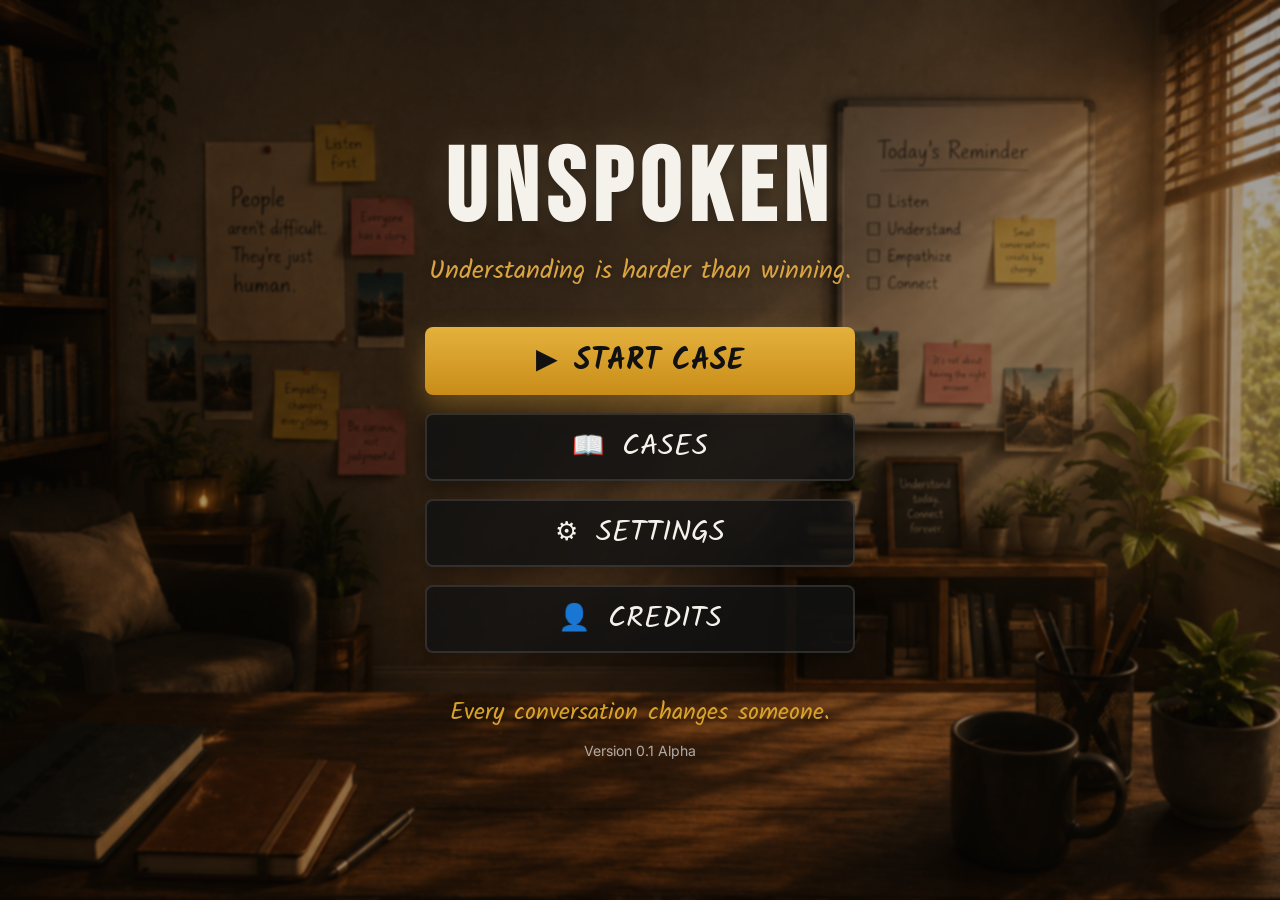
==== frontend/index.html @ 437286f7 "New Game UI" ====
<!DOCTYPE html>
<html lang="en">

<head>

    <meta charset="UTF-8">

    <meta name="viewport"
          content="width=device-width, initial-scale=1.0">

    <title>Unspoken</title>

    <link rel="preconnect"
          href="https://fonts.googleapis.com">

    <link rel="preconnect"
          href="https://fonts.gstatic.com"
          crossorigin>

    <link href="https://fonts.googleapis.com/css2?family=Bebas+Neue&family=Inter:wght@300;400;500;700&family=Kalam:wght@400;700&display=swap"
          rel="stylesheet">

    <link rel="stylesheet"
          href="index.css">

</head>

<body>

<div class="background-overlay"></div>

<!-- ===================== MAIN MENU ===================== -->

<div class="menu-container">

    <header>

        <h1>UNSPOKEN</h1>

        <p class="tagline">

            Understanding is harder than winning.

        </p>

    </header>

    <main>

        <button id="playButton">

            <span class="icon">▶</span>

            <span>START CASE</span>

        </button>

        <button id="casesButton">

            <span class="icon">📖</span>

            <span>CASES</span>

        </button>

        <button>

            <span class="icon">⚙</span>

            <span>SETTINGS</span>

        </button>

        <button>

            <span class="icon">👤</span>

            <span>CREDITS</span>

        </button>

    </main>

    <footer>

        <p>

            Every conversation changes someone.

        </p>

        <small>

            Version 0.1 Alpha

        </small>

    </footer>

</div>

<!-- ===================== CASES OVERLAY ===================== -->

<div id="casesOverlay" class="cases-overlay">

    <div class="cases-window">

        <div class="cases-header">

            <h2>CASES</h2>

            <p>

                Choose a conversation challenge.

            </p>

            <button
                id="closeCases"
                class="close-button">

                ✕

            </button>

        </div>

        <div class="cases-list">

            <!-- CASE 001 -->

            <div class="case-card">

                <img src="assets/case001.png"
                     alt="Case 001">

                <div class="case-content">

                    <span class="case-number">

                        CASE 001

                    </span>

                    <h3>

                        The Homework Rebel

                    </h3>

                    <p>

                        Parents have tried everything.

                        Alex refuses to complete his homework.

                    </p>

                    <div class="case-meta">

                        <span>Difficulty: Easy</span>

                        <span>Theme: Family</span>

                        <span>Character: Alex (13)</span>

                    </div>

                </div>

            </div>

            <!-- CASE 002 -->

            <div class="case-card locked">

                <img src="assets/case002.png"
                     alt="Coming Soon">

                <div class="case-content">

                    <span class="case-number">

                        CASE 002

                    </span>

                    <h3>

                        Coming Soon

                    </h3>

                    <p>

                        A new conversation challenge
                        is on the way.

                    </p>

                    <div class="case-meta">

                        <span>Difficulty: ???</span>

                        <span>Theme: ???</span>

                        <span>Character: ???</span>

                    </div>

                </div>

            </div>

        </div>

    </div>

</div>

<!-- ========================================== -->
<!--          BRIEFING OVERLAY                  -->
<!-- ========================================== -->

<div id="briefingOverlay" class="cases-overlay">

    <div class="cases-window briefing-window">

        <div class="cases-header">

            <button
                id="closeBriefing"
                class="close-button">

                ✕

            </button>

            <h2>CASE FILE</h2>

            <p>

                Study the details. Understand the person.
                Change the outcome.

            </p>

        </div>


        <div class="briefing-layout">

            <!-- LEFT -->

            <div class="briefing-left">

                <span class="case-number">

                    CASE 001

                </span>

                <h3>

                    The Homework Rebel

                </h3>

                <img
                    src="assets/case001.png"
                    alt="Homework Rebel">

                <div class="briefing-stats">

                    <div>

                        <strong>Difficulty</strong>

                        <span>Easy</span>

                    </div>

                    <div>

                        <strong>Character</strong>

                        <span>Alex (13)</span>

                    </div>

                    <div>

                        <strong>Theme</strong>

                        <span>Family</span>

                    </div>

                </div>

            </div>


            <!-- RIGHT -->

            <div class="briefing-right">

                <section>

                    <h4>Situation</h4>

                    <p>

                        Alex has refused to complete his homework
                        for over a week.

                        His parents have tried arguing, forcing,
                        and removing privileges.

                        Nothing has worked.

                    </p>

                </section>


                <section>

                    <h4>Your Objective</h4>

                    <ul>

                        <li>

                            Discover why Alex refuses homework.

                        </li>

                        <li>

                            Convince him to willingly begin.

                        </li>

                    </ul>

                </section>


                <section>

                    <h4>Mission Rules</h4>

                    <ul>

                        <li>25 Messages</li>

                        <li>No dialogue options</li>

                        <li>Every word matters</li>

                        <li>No correct answers</li>

                    </ul>

                </section>

            </div>

        </div>


        <button
            id="startMissionButton"
            class="start-mission-button">

            ▶ START CASE

        </button>

    </div>

</div>

<script src="index.js"></script>

</body>

</html>
---- frontend/index.css ----
/* ---------------- RESET ---------------- */

*{
    margin:0;
    padding:0;
    box-sizing:border-box;
}

html, body{
    height:100%;
}

body{
    font-family:'Inter',sans-serif;
    color:white;
    min-height:100vh;
    overflow-y:auto;      /* was: overflow:hidden — this alone was clipping your footer */
    display:flex;
    justify-content:center;
    align-items:center;
    background-image:url("assets/background.png");
    background-size:cover;      /* was: 100% auto — cover prevents gaps/stretching on tall screens */
    background-position:center;
    background-repeat:no-repeat;
    background-attachment:fixed;
    position:relative;
}

/* ---------------- DARK OVERLAY ---------------- */

.background-overlay{
    position:absolute;
    inset:0;
    background:rgba(15,12,10,.38);
    backdrop-filter:blur(1px);
    z-index:1;
}

/* ---------------- MAIN CONTAINER ---------------- */

.menu-container{
    position:relative;
    z-index:2;
    width:100%;
    max-width:900px;
    display:flex;
    flex-direction:column;
    align-items:center;
    text-align:center;
    padding-top:4vh;      /* was: 70px fixed — vh scales with screen instead of eating fixed space */
    padding-bottom:4vh;
    animation:fadeIn 1s ease;
}

/* ---------------- TITLE ---------------- */

header{
    margin-bottom:35px;   /* was: 55px */
}

header h1{
    font-family:'Bebas Neue',sans-serif;
    font-size:clamp(70px,8vw,120px);   /* was: clamp(90px,9vw,150px) — smaller ceiling stops it dominating */
    letter-spacing:8px;
    color:#F5F2EB;
    line-height:1;
    text-shadow:
        0 6px 18px rgba(0,0,0,.45),
        0 0 30px rgba(255,230,170,.18);
}

.tagline{
    margin-top:8px;
    font-family:'Kalam',cursive;
    font-size:26px;    /* was: 30px */
    color:#D9A441;
    text-shadow:
        0 2px 8px rgba(0,0,0,.35);
}

/* ---------------- MENU ---------------- */

main{
    display:flex;
    flex-direction:column;
    gap:18px;      /* was: 22px */
    width:430px;
}

/* ---------------- BUTTON ---------------- */

main button{
    height:68px;   /* was: 78px */
    border:none;
    cursor:pointer;
    display:flex;
    align-items:center;
    justify-content:center;
    gap:18px;
    font-size:30px;    /* was: 34px */
    font-family:'Kalam',cursive;
    color:#F5F2EB;
    background:rgba(18,18,18,.85);
    border:2px solid rgba(255,255,255,.12);
    border-radius:8px;
    transition:.25s;
    box-shadow:
        0 10px 20px rgba(0,0,0,.35);
}

/* ---------------- START BUTTON ---------------- */

#playButton{
    background:
        linear-gradient(
            to bottom,
            #E4B13C,
            #C98C19
        );
    color:#111;
    border:none;
    font-weight:bold;
    box-shadow:
        0 12px 28px rgba(218,162,50,.35);
}

/* ---------------- ICON ---------------- */

.icon{
    font-size:26px;    /* was: 30px */
}

/* ---------------- HOVER ---------------- */

main button:hover{
    transform:
        translateY(-4px)
        scale(1.02);
}

main button:not(#playButton):hover{
    color:#D8A329;
    border-color:#D8A329;
    box-shadow:
        0 16px 30px rgba(0,0,0,.45);
}

#playButton:hover{
    box-shadow:
        0 18px 38px rgba(218,162,50,.55);
    filter:brightness(1.05);
}

/* ---------------- FOOTER ---------------- */

footer{
    margin-top:40px;   /* was: 65px */
    text-align:center;
}

footer p{
    font-family:'Kalam',cursive;
    font-size:24px;    /* was: 28px */
    color:#D8A329;
    margin-bottom:8px;
    text-shadow:
        0 2px 8px rgba(0,0,0,.35);
}

footer small{
    color:#D0D0D0;
    font-size:14px;
    opacity:.8;
}

/* ---------------- FADE ---------------- */

@keyframes fadeIn{
    from{
        opacity:0;
        transform:translateY(20px);
    }
    to{
        opacity:1;
        transform:translateY(0);
    }
}

/* ---------------- MOBILE ---------------- */

@media(max-width:768px){
    header h1{
        font-size:60px;
    }
    .tagline{
        font-size:18px;
    }
    main{
        width:90%;
    }
    main button{
        font-size:22px;
        height:60px;
    }
}
/* ===================================================== */
/*                    CASES OVERLAY                       */
/* ===================================================== */

.cases-overlay{

    position:fixed;

    inset:0;

    display:flex;

    justify-content:center;

    align-items:center;

    background:rgba(0,0,0,.55);

    backdrop-filter:blur(8px);

    opacity:0;

    visibility:hidden;

    transition:.35s ease;

    z-index:100;

}

/* ---------------- SHOW OVERLAY ---------------- */

.cases-overlay.show{

    opacity:1;

    visibility:visible;

}

/* ---------------- WINDOW ---------------- */

.cases-window{

    width:min(1100px,90vw);

    max-height:85vh;

    overflow-y:auto;

    background:rgba(28,28,28,.92);

    border:2px solid rgba(255,255,255,.08);

    border-radius:20px;

    padding:35px;

    box-shadow:0 25px 60px rgba(0,0,0,.45);

    transform:translateY(60px);

    transition:.35s ease;

}

/* Slide Up */

.cases-overlay.show .cases-window{

    transform:translateY(0);

}

/* ===================================================== */
/*                    HEADER                              */
/* ===================================================== */

.cases-header{

    position:relative;

    text-align:center;

    margin-bottom:35px;

}

.cases-header h2{

    font-family:'Bebas Neue',sans-serif;

    font-size:64px;

    letter-spacing:3px;

    color:#F5F2EB;

}

.cases-header p{

    font-family:'Kalam',cursive;

    font-size:22px;

    color:#D8A329;

    margin-top:6px;

}

.close-button{

    position:absolute;

    top:0;

    right:0;

    width:48px;

    height:48px;

    border:none;

    border-radius:50%;

    cursor:pointer;

    background:#2d2d2d;

    color:white;

    font-size:22px;

    transition:.25s;

}

.close-button:hover{

    background:#D8A329;

    color:#111;

}

/* ===================================================== */
/*                     CASE LIST                          */
/* ===================================================== */

.cases-list{

    display:flex;

    flex-direction:column;

    gap:24px;

}

/* ===================================================== */
/*                    CASE CARD                           */
/* ===================================================== */

.case-card{

    display:flex;

    gap:28px;

    align-items:center;

    padding:22px;

    border-radius:16px;

    background:#252525;

    border:2px solid transparent;

    cursor:pointer;

    transition:.25s ease;

}

.case-card:hover{

    transform:translateY(-4px);

    border-color:#D8A329;

    box-shadow:0 16px 35px rgba(0,0,0,.35);

}

/* ---------------- IMAGE ---------------- */

.case-card img{

    width:240px;

    height:140px;

    object-fit:cover;

    border-radius:12px;

    transition:.25s ease;

}

.case-card:hover img{

    transform:scale(1.03);

}

/* ===================================================== */
/*                  CONTENT                               */
/* ===================================================== */

.case-content{

    flex:1;

}

.case-number{

    display:inline-block;

    font-size:14px;

    letter-spacing:2px;

    color:#D8A329;

    margin-bottom:8px;

}

.case-content h3{

    font-family:'Bebas Neue',sans-serif;

    font-size:42px;

    color:#F5F2EB;

    margin-bottom:10px;

}

.case-content p{

    color:#D3D3D3;

    line-height:1.7;

    margin-bottom:16px;

}

/* ===================================================== */
/*                     META                               */
/* ===================================================== */

.case-meta{

    display:flex;

    gap:18px;

    flex-wrap:wrap;

}

.case-meta span{

    padding:6px 12px;

    border-radius:999px;

    background:#333;

    color:#D8A329;

    font-size:14px;

}

/* ===================================================== */
/*                  LOCKED CARD                           */
/* ===================================================== */

.locked{

    opacity:.45;

    cursor:not-allowed;

}

.locked:hover{

    transform:none;

    border-color:transparent;

    box-shadow:none;

}

.locked img{

    filter:grayscale(100%);

}

/* ===================================================== */
/*                 RESPONSIVE                             */
/* ===================================================== */

@media(max-width:900px){

    .case-card{

        flex-direction:column;

        align-items:flex-start;

    }

    .case-card img{

        width:100%;

        height:220px;

    }

    .case-content h3{

        font-size:34px;

    }

}
/* ===================================================== */
/*                 BRIEFING OVERLAY                       */
/* ===================================================== */

.briefing-window{

    width:min(1200px,92vw);

    max-height:90vh;

}

/* ===================================================== */
/*                BRIEFING LAYOUT                         */
/* ===================================================== */

.briefing-layout{

    display:grid;

    grid-template-columns:380px 1fr;

    gap:35px;

    margin-top:25px;

}

/* ===================================================== */
/*                   LEFT PANEL                           */
/* ===================================================== */

.briefing-left{

    background:#252525;

    border-radius:18px;

    padding:22px;

    display:flex;

    flex-direction:column;

}

.briefing-left h3{

    font-family:'Bebas Neue',sans-serif;

    font-size:42px;

    color:#F5F2EB;

    margin:10px 0 20px;

}

.briefing-left img{

    width:100%;

    border-radius:14px;

    margin-bottom:20px;

    box-shadow:0 12px 28px rgba(0,0,0,.35);

}

/* ===================================================== */
/*                  STATS                                 */
/* ===================================================== */

.briefing-stats{

    display:flex;

    flex-direction:column;

    gap:14px;

}

.briefing-stats div{

    background:#303030;

    border-radius:12px;

    padding:14px;

    display:flex;

    justify-content:space-between;

    align-items:center;

}

.briefing-stats strong{

    color:#D8A329;

}

.briefing-stats span{

    color:#F5F2EB;

}

/* ===================================================== */
/*                  RIGHT PANEL                           */
/* ===================================================== */

.briefing-right{

    display:flex;

    flex-direction:column;

    gap:22px;

}

.briefing-right section{

    background:#252525;

    border-radius:18px;

    padding:24px;

}

.briefing-right h4{

    font-family:'Bebas Neue',sans-serif;

    font-size:34px;

    color:#D8A329;

    margin-bottom:14px;

    letter-spacing:1px;

}

.briefing-right p{

    color:#DDDDDD;

    line-height:1.8;

    font-size:17px;

}

.briefing-right ul{

    padding-left:22px;

    color:#DDDDDD;

    line-height:2;

}

.briefing-right li{

    margin-bottom:6px;

}

/* ===================================================== */
/*               START BUTTON                             */
/* ===================================================== */

.start-mission-button{

    display:block;

    margin:35px auto 10px;

    width:340px;

    height:74px;

    border:none;

    border-radius:10px;

    cursor:pointer;

    font-family:'Kalam',cursive;

    font-size:32px;

    font-weight:bold;

    background:linear-gradient(

        to bottom,

        #E4B13C,

        #C98C19

    );

    color:#111;

    transition:.25s;

    box-shadow:

        0 12px 28px rgba(216,163,41,.35);

}

.start-mission-button:hover{

    transform:

        translateY(-3px)

        scale(1.02);

    box-shadow:

        0 18px 35px rgba(216,163,41,.45);

}

/* ===================================================== */
/*                  RESPONSIVE                            */
/* ===================================================== */

@media(max-width:1000px){

    .briefing-layout{

        grid-template-columns:1fr;

    }

}
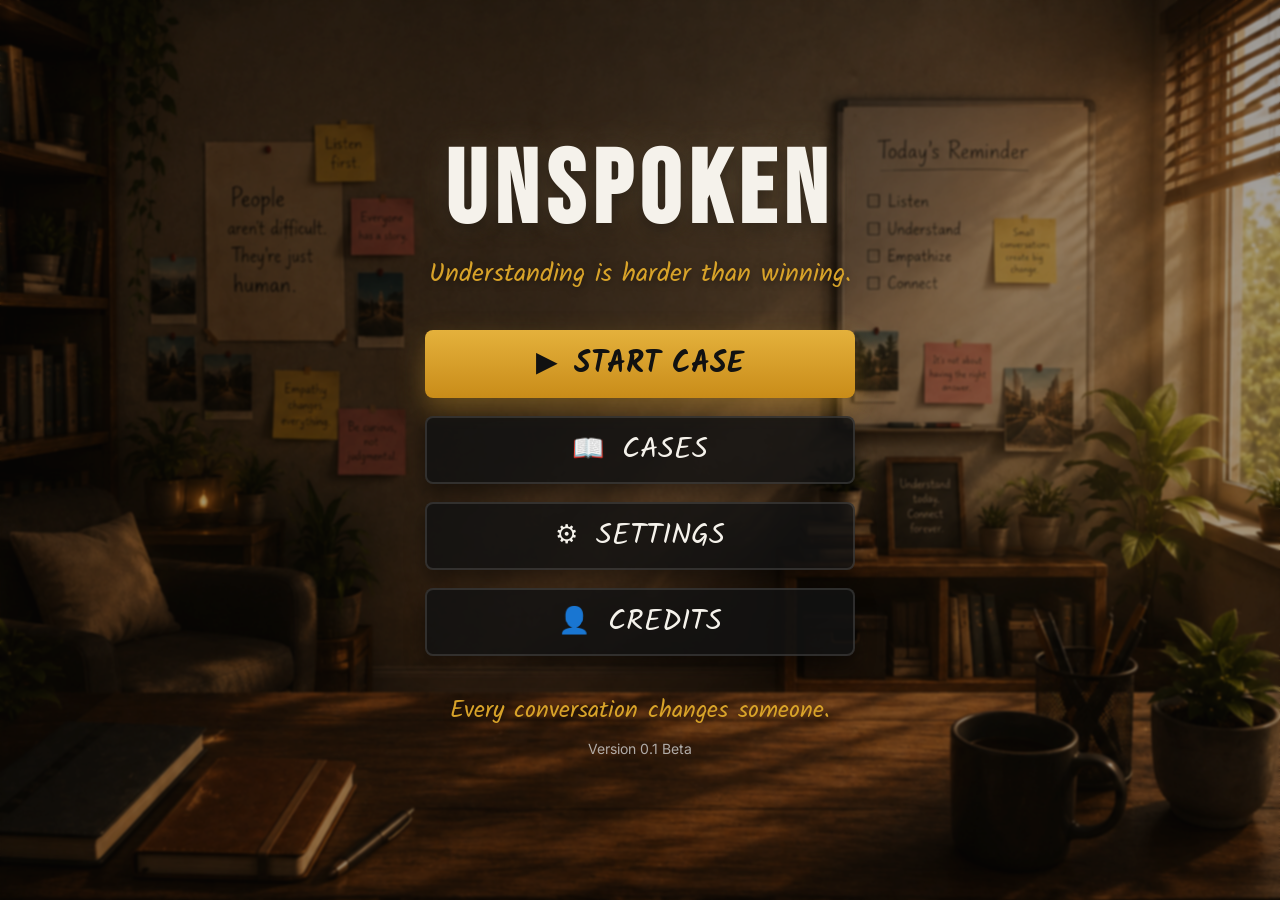
==== commit 941c57b7: "Ready version 0.1 beta" ====
--- a/frontend/index.html
+++ b/frontend/index.html
@@ -29,8 +29,6 @@
 
 <div class="background-overlay"></div>
 
-<!-- ===================== MAIN MENU ===================== -->
-
 <div class="menu-container">
 
     <header>
@@ -63,22 +61,22 @@
 
         </button>
 
+        <button id="settingsButton">
+
+    <span class="icon">⚙</span>
+
+    <span>SETTINGS</span>
+
+</button>
+
         <button>
 
-            <span class="icon">⚙</span>
-
-            <span>SETTINGS</span>
+            <span class="icon">👤</span>
+
+            <span>CREDITS</span>
 
         </button>
 
-        <button>
-
-            <span class="icon">👤</span>
-
-            <span>CREDITS</span>
-
-        </button>
-
     </main>
 
     <footer>
@@ -91,7 +89,7 @@
 
         <small>
 
-            Version 0.1 Alpha
+            Version 0.1 Beta
 
         </small>
 
@@ -99,7 +97,6 @@
 
 </div>
 
-<!-- ===================== CASES OVERLAY ===================== -->
 
 <div id="casesOverlay" class="cases-overlay">
 
@@ -218,9 +215,6 @@
 
 </div>
 
-<!-- ========================================== -->
-<!--          BRIEFING OVERLAY                  -->
-<!-- ========================================== -->
 
 <div id="briefingOverlay" class="cases-overlay">
 
@@ -382,6 +376,117 @@
 
 </div>
 
+<div id="settingsOverlay" class="overlay">
+
+    <div class="overlay-card settings-card">
+
+        <h2>
+
+            AI Settings
+
+        </h2>
+
+        <p class="settings-title">
+
+            Gemini API Key
+
+        </p>
+
+        <input
+            id="apiKeyInput"
+            type="password"
+            placeholder="Paste your Gemini API Key">
+
+        <div class="settings-box">
+
+            <p>
+
+                <strong>About</strong>
+
+            </p>
+
+            <p>
+
+                Unspoken uses Google's Gemini AI to power every conversation.
+
+                To keep this prototype free for everyone, you'll use your own Gemini API key instead of ours.
+
+            </p>
+
+        </div>
+
+        <div class="settings-box">
+
+            <p>
+
+                <strong>Privacy</strong>
+
+            </p>
+
+            <p>
+
+                Your API key is stored only in your browser and is used only to communicate directly with Google's Gemini API.
+
+                Unspoken does not collect, store, or transmit your API key.
+
+            </p>
+
+        </div>
+
+        <div class="settings-box">
+
+            <p>
+
+                <strong>Recommendation</strong>
+
+            </p>
+
+            <p>
+
+                We recommend creating a separate free Gemini API key specifically for Unspoken testing.
+
+                If you're using a shared computer, you can remove it after you're finished.
+
+            </p>
+
+        </div>
+
+        <a
+            class="api-link"
+            href="https://aistudio.google.com/app/apikey"
+            target="_blank"
+            rel="noopener noreferrer">
+
+            Create a free Gemini API key at Google AI Studio →
+
+        </a>
+
+        <div class="overlay-buttons">
+
+            <button id="saveSettings">
+
+                Save
+
+            </button>
+
+            <button id="clearSettings">
+
+                Clear
+
+            </button>
+
+            <button id="closeSettings">
+
+                Close
+
+            </button>
+
+        </div>
+
+    </div>
+
+</div>
+
 <script src="index.js"></script>
 
 </body>
--- a/frontend/index.css
+++ b/frontend/index.css
@@ -1,805 +1,705 @@
-/* ---------------- RESET ---------------- */
-
-*{
-    margin:0;
-    padding:0;
-    box-sizing:border-box;
-}
-
-html, body{
-    height:100%;
-}
-
-body{
-    font-family:'Inter',sans-serif;
-    color:white;
-    min-height:100vh;
-    overflow-y:auto;      /* was: overflow:hidden — this alone was clipping your footer */
-    display:flex;
-    justify-content:center;
-    align-items:center;
-    background-image:url("assets/background.png");
-    background-size:cover;      /* was: 100% auto — cover prevents gaps/stretching on tall screens */
-    background-position:center;
-    background-repeat:no-repeat;
-    background-attachment:fixed;
-    position:relative;
-}
-
-/* ---------------- DARK OVERLAY ---------------- */
-
-.background-overlay{
-    position:absolute;
-    inset:0;
-    background:rgba(15,12,10,.38);
-    backdrop-filter:blur(1px);
-    z-index:1;
-}
-
-/* ---------------- MAIN CONTAINER ---------------- */
-
-.menu-container{
-    position:relative;
-    z-index:2;
-    width:100%;
-    max-width:900px;
-    display:flex;
-    flex-direction:column;
-    align-items:center;
-    text-align:center;
-    padding-top:4vh;      /* was: 70px fixed — vh scales with screen instead of eating fixed space */
-    padding-bottom:4vh;
-    animation:fadeIn 1s ease;
-}
-
-/* ---------------- TITLE ---------------- */
-
-header{
-    margin-bottom:35px;   /* was: 55px */
-}
-
-header h1{
-    font-family:'Bebas Neue',sans-serif;
-    font-size:clamp(70px,8vw,120px);   /* was: clamp(90px,9vw,150px) — smaller ceiling stops it dominating */
-    letter-spacing:8px;
-    color:#F5F2EB;
-    line-height:1;
-    text-shadow:
-        0 6px 18px rgba(0,0,0,.45),
-        0 0 30px rgba(255,230,170,.18);
-}
-
-.tagline{
-    margin-top:8px;
-    font-family:'Kalam',cursive;
-    font-size:26px;    /* was: 30px */
-    color:#D9A441;
-    text-shadow:
-        0 2px 8px rgba(0,0,0,.35);
-}
-
-/* ---------------- MENU ---------------- */
-
-main{
-    display:flex;
-    flex-direction:column;
-    gap:18px;      /* was: 22px */
-    width:430px;
-}
-
-/* ---------------- BUTTON ---------------- */
-
-main button{
-    height:68px;   /* was: 78px */
-    border:none;
-    cursor:pointer;
-    display:flex;
-    align-items:center;
-    justify-content:center;
-    gap:18px;
-    font-size:30px;    /* was: 34px */
-    font-family:'Kalam',cursive;
-    color:#F5F2EB;
-    background:rgba(18,18,18,.85);
-    border:2px solid rgba(255,255,255,.12);
-    border-radius:8px;
-    transition:.25s;
-    box-shadow:
-        0 10px 20px rgba(0,0,0,.35);
-}
-
-/* ---------------- START BUTTON ---------------- */
-
-#playButton{
-    background:
-        linear-gradient(
-            to bottom,
-            #E4B13C,
-            #C98C19
-        );
-    color:#111;
-    border:none;
-    font-weight:bold;
-    box-shadow:
-        0 12px 28px rgba(218,162,50,.35);
-}
-
-/* ---------------- ICON ---------------- */
-
-.icon{
-    font-size:26px;    /* was: 30px */
-}
-
-/* ---------------- HOVER ---------------- */
-
-main button:hover{
-    transform:
-        translateY(-4px)
-        scale(1.02);
-}
-
-main button:not(#playButton):hover{
-    color:#D8A329;
-    border-color:#D8A329;
-    box-shadow:
-        0 16px 30px rgba(0,0,0,.45);
-}
-
-#playButton:hover{
-    box-shadow:
-        0 18px 38px rgba(218,162,50,.55);
-    filter:brightness(1.05);
-}
-
-/* ---------------- FOOTER ---------------- */
-
-footer{
-    margin-top:40px;   /* was: 65px */
-    text-align:center;
-}
-
-footer p{
-    font-family:'Kalam',cursive;
-    font-size:24px;    /* was: 28px */
-    color:#D8A329;
-    margin-bottom:8px;
-    text-shadow:
-        0 2px 8px rgba(0,0,0,.35);
-}
-
-footer small{
-    color:#D0D0D0;
-    font-size:14px;
-    opacity:.8;
-}
-
-/* ---------------- FADE ---------------- */
-
-@keyframes fadeIn{
-    from{
-        opacity:0;
-        transform:translateY(20px);
-    }
-    to{
-        opacity:1;
-        transform:translateY(0);
-    }
-}
-
-/* ---------------- MOBILE ---------------- */
-
-@media(max-width:768px){
-    header h1{
-        font-size:60px;
-    }
-    .tagline{
-        font-size:18px;
-    }
-    main{
-        width:90%;
-    }
-    main button{
-        font-size:22px;
-        height:60px;
-    }
-}
-/* ===================================================== */
-/*                    CASES OVERLAY                       */
-/* ===================================================== */
-
-.cases-overlay{
-
-    position:fixed;
-
-    inset:0;
-
-    display:flex;
-
-    justify-content:center;
-
-    align-items:center;
-
-    background:rgba(0,0,0,.55);
-
-    backdrop-filter:blur(8px);
-
-    opacity:0;
-
-    visibility:hidden;
-
-    transition:.35s ease;
-
-    z-index:100;
-
-}
-
-/* ---------------- SHOW OVERLAY ---------------- */
-
-.cases-overlay.show{
-
-    opacity:1;
-
-    visibility:visible;
-
-}
-
-/* ---------------- WINDOW ---------------- */
-
-.cases-window{
-
-    width:min(1100px,90vw);
-
-    max-height:85vh;
-
-    overflow-y:auto;
-
-    background:rgba(28,28,28,.92);
-
-    border:2px solid rgba(255,255,255,.08);
-
-    border-radius:20px;
-
-    padding:35px;
-
-    box-shadow:0 25px 60px rgba(0,0,0,.45);
-
-    transform:translateY(60px);
-
-    transition:.35s ease;
-
-}
-
-/* Slide Up */
-
-.cases-overlay.show .cases-window{
-
-    transform:translateY(0);
-
-}
-
-/* ===================================================== */
-/*                    HEADER                              */
-/* ===================================================== */
-
-.cases-header{
-
-    position:relative;
-
-    text-align:center;
-
-    margin-bottom:35px;
-
-}
-
-.cases-header h2{
-
-    font-family:'Bebas Neue',sans-serif;
-
-    font-size:64px;
-
-    letter-spacing:3px;
-
-    color:#F5F2EB;
-
-}
-
-.cases-header p{
-
-    font-family:'Kalam',cursive;
-
-    font-size:22px;
-
-    color:#D8A329;
-
-    margin-top:6px;
-
-}
-
-.close-button{
-
-    position:absolute;
-
-    top:0;
-
-    right:0;
-
-    width:48px;
-
-    height:48px;
-
-    border:none;
-
-    border-radius:50%;
-
-    cursor:pointer;
-
-    background:#2d2d2d;
-
-    color:white;
-
-    font-size:22px;
-
-    transition:.25s;
-
-}
-
-.close-button:hover{
-
-    background:#D8A329;
-
-    color:#111;
-
-}
-
-/* ===================================================== */
-/*                     CASE LIST                          */
-/* ===================================================== */
-
-.cases-list{
-
-    display:flex;
-
-    flex-direction:column;
-
-    gap:24px;
-
-}
-
-/* ===================================================== */
-/*                    CASE CARD                           */
-/* ===================================================== */
-
-.case-card{
-
-    display:flex;
-
-    gap:28px;
-
-    align-items:center;
-
-    padding:22px;
-
-    border-radius:16px;
-
-    background:#252525;
-
-    border:2px solid transparent;
-
-    cursor:pointer;
-
-    transition:.25s ease;
-
-}
-
-.case-card:hover{
-
-    transform:translateY(-4px);
-
-    border-color:#D8A329;
-
-    box-shadow:0 16px 35px rgba(0,0,0,.35);
-
-}
-
-/* ---------------- IMAGE ---------------- */
-
-.case-card img{
-
-    width:240px;
-
-    height:140px;
-
-    object-fit:cover;
-
-    border-radius:12px;
-
-    transition:.25s ease;
-
-}
-
-.case-card:hover img{
-
-    transform:scale(1.03);
-
-}
-
-/* ===================================================== */
-/*                  CONTENT                               */
-/* ===================================================== */
-
-.case-content{
-
-    flex:1;
-
-}
-
-.case-number{
-
-    display:inline-block;
-
-    font-size:14px;
-
-    letter-spacing:2px;
-
-    color:#D8A329;
-
-    margin-bottom:8px;
-
-}
-
-.case-content h3{
-
-    font-family:'Bebas Neue',sans-serif;
-
-    font-size:42px;
-
-    color:#F5F2EB;
-
-    margin-bottom:10px;
-
-}
-
-.case-content p{
-
-    color:#D3D3D3;
-
-    line-height:1.7;
-
-    margin-bottom:16px;
-
-}
-
-/* ===================================================== */
-/*                     META                               */
-/* ===================================================== */
-
-.case-meta{
-
-    display:flex;
-
-    gap:18px;
-
-    flex-wrap:wrap;
-
-}
-
-.case-meta span{
-
-    padding:6px 12px;
-
-    border-radius:999px;
-
-    background:#333;
-
-    color:#D8A329;
-
-    font-size:14px;
-
-}
-
-/* ===================================================== */
-/*                  LOCKED CARD                           */
-/* ===================================================== */
-
-.locked{
-
-    opacity:.45;
-
-    cursor:not-allowed;
-
-}
-
-.locked:hover{
-
-    transform:none;
-
-    border-color:transparent;
-
-    box-shadow:none;
-
-}
-
-.locked img{
-
-    filter:grayscale(100%);
-
-}
-
-/* ===================================================== */
-/*                 RESPONSIVE                             */
-/* ===================================================== */
-
-@media(max-width:900px){
-
-    .case-card{
-
-        flex-direction:column;
-
-        align-items:flex-start;
-
-    }
-
-    .case-card img{
-
-        width:100%;
-
-        height:220px;
-
-    }
-
-    .case-content h3{
-
-        font-size:34px;
-
-    }
-
-}
-/* ===================================================== */
-/*                 BRIEFING OVERLAY                       */
-/* ===================================================== */
-
-.briefing-window{
-
-    width:min(1200px,92vw);
-
-    max-height:90vh;
-
-}
-
-/* ===================================================== */
-/*                BRIEFING LAYOUT                         */
-/* ===================================================== */
-
-.briefing-layout{
-
-    display:grid;
-
-    grid-template-columns:380px 1fr;
-
-    gap:35px;
-
-    margin-top:25px;
-
-}
-
-/* ===================================================== */
-/*                   LEFT PANEL                           */
-/* ===================================================== */
-
-.briefing-left{
-
-    background:#252525;
-
-    border-radius:18px;
-
-    padding:22px;
-
-    display:flex;
-
-    flex-direction:column;
-
-}
-
-.briefing-left h3{
-
-    font-family:'Bebas Neue',sans-serif;
-
-    font-size:42px;
-
-    color:#F5F2EB;
-
-    margin:10px 0 20px;
-
-}
-
-.briefing-left img{
-
-    width:100%;
-
-    border-radius:14px;
-
-    margin-bottom:20px;
-
-    box-shadow:0 12px 28px rgba(0,0,0,.35);
-
-}
-
-/* ===================================================== */
-/*                  STATS                                 */
-/* ===================================================== */
-
-.briefing-stats{
-
-    display:flex;
-
-    flex-direction:column;
-
-    gap:14px;
-
-}
-
-.briefing-stats div{
-
-    background:#303030;
-
-    border-radius:12px;
-
-    padding:14px;
-
-    display:flex;
-
-    justify-content:space-between;
-
-    align-items:center;
-
-}
-
-.briefing-stats strong{
-
-    color:#D8A329;
-
-}
-
-.briefing-stats span{
-
-    color:#F5F2EB;
-
-}
-
-/* ===================================================== */
-/*                  RIGHT PANEL                           */
-/* ===================================================== */
-
-.briefing-right{
-
-    display:flex;
-
-    flex-direction:column;
-
-    gap:22px;
-
-}
-
-.briefing-right section{
-
-    background:#252525;
-
-    border-radius:18px;
-
-    padding:24px;
-
-}
-
-.briefing-right h4{
-
-    font-family:'Bebas Neue',sans-serif;
-
-    font-size:34px;
-
-    color:#D8A329;
-
-    margin-bottom:14px;
-
-    letter-spacing:1px;
-
-}
-
-.briefing-right p{
-
-    color:#DDDDDD;
-
-    line-height:1.8;
-
-    font-size:17px;
-
-}
-
-.briefing-right ul{
-
-    padding-left:22px;
-
-    color:#DDDDDD;
-
-    line-height:2;
-
-}
-
-.briefing-right li{
-
-    margin-bottom:6px;
-
-}
-
-/* ===================================================== */
-/*               START BUTTON                             */
-/* ===================================================== */
-
-.start-mission-button{
-
-    display:block;
-
-    margin:35px auto 10px;
-
-    width:340px;
-
-    height:74px;
-
-    border:none;
-
-    border-radius:10px;
-
-    cursor:pointer;
-
-    font-family:'Kalam',cursive;
-
-    font-size:32px;
-
-    font-weight:bold;
-
-    background:linear-gradient(
-
-        to bottom,
-
-        #E4B13C,
-
-        #C98C19
-
-    );
-
-    color:#111;
-
-    transition:.25s;
-
-    box-shadow:
-
-        0 12px 28px rgba(216,163,41,.35);
-
-}
-
-.start-mission-button:hover{
-
-    transform:
-
-        translateY(-3px)
-
-        scale(1.02);
-
-    box-shadow:
-
-        0 18px 35px rgba(216,163,41,.45);
-
-}
-
-/* ===================================================== */
-/*                  RESPONSIVE                            */
-/* ===================================================== */
-
-@media(max-width:1000px){
-
-    .briefing-layout{
-
-        grid-template-columns:1fr;
-
-    }
-
+:root {
+    --color-primary: #D8A329;
+    --color-primary-light: #E4B13C;
+    --color-primary-dark: #C98C19;
+    --color-text-main: #F5F2EB;
+    --color-text-secondary: #D3D3D3;
+    --color-text-tertiary: #DDDDDD;
+    --color-text-light: #D0D0D0;
+    --color-bg-dark: #0F0C0A;
+    --color-bg-overlay: rgba(15, 12, 10, 0.38);
+    --color-bg-card: #252525;
+    --color-bg-card-hover: #303030;
+    --color-bg-button: rgba(18, 18, 18, 0.85);
+    --color-bg-button-alt: #2F2F2F;
+    --color-bg-button-hover: #3A3A3A;
+    --color-bg-input: #2B2B2B;
+    --color-bg-window: rgba(28, 28, 28, 0.92);
+    --color-bg-overlay-dark: rgba(20, 20, 22, 0.96);
+    --color-border-light: rgba(255, 255, 255, 0.12);
+    --color-border-primary: rgba(216, 163, 41, 0.22);
+    --color-border-primary-thin: rgba(216, 163, 41, 0.18);
+    --color-border-primary-subtle: rgba(216, 163, 41, 0.12);
+    --color-border-primary-focus: rgba(216, 163, 41, 0.15);
+    --color-shadow-dark: rgba(0, 0, 0, 0.45);
+    --color-shadow-primary: rgba(218, 162, 50, 0.35);
+    --color-shadow-primary-hover: rgba(218, 162, 50, 0.55);
+    --color-shadow-gradient: rgba(255, 230, 170, 0.18);
+
+    --font-display: 'Bebas Neue', sans-serif;
+    --font-accent: 'Kalam', cursive;
+    --font-body: 'Inter', sans-serif;
+
+    --spacing-xs: 6px;
+    --spacing-sm: 8px;
+    --spacing-md: 12px;
+    --spacing-lg: 18px;
+    --spacing-xl: 22px;
+    --spacing-2xl: 24px;
+    --spacing-3xl: 28px;
+    --spacing-4xl: 35px;
+
+    /* Sizing */
+    --border-radius-sm: 8px;
+    --border-radius-md: 12px;
+    --border-radius-lg: 16px;
+    --border-radius-xl: 18px;
+    --border-radius-2xl: 20px;
+    --border-radius-full: 50%;
+
+    --shadow-sm: 0 2px 8px var(--color-shadow-dark);
+    --shadow-md: 0 10px 20px var(--color-shadow-dark);
+    --shadow-lg: 0 16px 30px var(--color-shadow-dark);
+    --shadow-xl: 0 25px 60px var(--color-shadow-dark);
+    --shadow-text: 0 6px 18px var(--color-shadow-dark), 0 0 30px var(--color-shadow-gradient);
+    --shadow-button: 0 12px 28px var(--color-shadow-primary);
+    --shadow-button-hover: 0 18px 38px var(--color-shadow-primary-hover);
+
+    --transition-fast: 0.25s;
+    --transition-normal: 0.35s;
+
+    --filter-blur-sm: blur(1px);
+    --filter-blur-md: blur(8px);
+}
+
+* {
+    margin: 0;
+    padding: 0;
+    box-sizing: border-box;
+}
+
+html, body {
+    height: 100%;
+}
+
+body {
+    font-family: var(--font-body), sans-serif;
+    color: var(--color-text-main);
+    min-height: 100vh;
+    overflow-y: auto;
+    display: flex;
+    justify-content: center;
+    align-items: center;
+    background-image: url("assets/background.png");
+    background-size: cover;
+    background-position: center;
+    background-repeat: no-repeat;
+    background-attachment: fixed;
+    position: relative;
+}
+
+.background-overlay {
+    position: absolute;
+    inset: 0;
+    background: var(--color-bg-overlay);
+    backdrop-filter: var(--filter-blur-sm);
+    z-index: 1;
+}
+
+.menu-container {
+    position: relative;
+    z-index: 2;
+    width: 100%;
+    max-width: 900px;
+    display: flex;
+    flex-direction: column;
+    align-items: center;
+    text-align: center;
+    padding: var(--spacing-4xl) var(--spacing-lg);
+    animation: fadeIn 1s ease;
+}
+
+header {
+    margin-bottom: var(--spacing-4xl);
+}
+
+header h1 {
+    font-family: var(--font-display);
+    font-size: clamp(70px, 8vw, 120px);
+    letter-spacing: 8px;
+    color: var(--color-text-main);
+    line-height: 1;
+    text-shadow: var(--shadow-text);
+}
+
+.tagline {
+    margin-top: var(--spacing-sm);
+    font-family: var(--font-accent);
+    font-size: 26px;
+    color: var(--color-primary);
+    text-shadow: var(--shadow-sm);
+}
+
+main {
+    display: flex;
+    flex-direction: column;
+    gap: var(--spacing-lg);
+    width: 430px;
+}
+
+main button {
+    height: 68px;
+    border: 2px solid var(--color-border-light);
+    border-radius: var(--border-radius-sm);
+    cursor: pointer;
+    display: flex;
+    align-items: center;
+    justify-content: center;
+    gap: var(--spacing-lg);
+    font-size: 30px;
+    font-family: var(--font-accent);
+    color: var(--color-text-main);
+    background: var(--color-bg-button);
+    transition: var(--transition-fast);
+    box-shadow: var(--shadow-md);
+}
+
+main button:hover {
+    transform: translateY(-4px) scale(1.02);
+}
+
+main button:not(#playButton):hover {
+    color: var(--color-primary);
+    border-color: var(--color-primary);
+    box-shadow: var(--shadow-lg);
+}
+
+#playButton {
+    background: linear-gradient(to bottom, var(--color-primary-light), var(--color-primary-dark));
+    color: #111;
+    border: none;
+    font-weight: bold;
+    box-shadow: var(--shadow-button);
+}
+
+#playButton:hover {
+    box-shadow: var(--shadow-button-hover);
+    filter: brightness(1.05);
+}
+
+.icon {
+    font-size: 26px;
+}
+
+footer {
+    margin-top: var(--spacing-4xl);
+    text-align: center;
+}
+
+footer p {
+    font-family: var(--font-accent);
+    font-size: 24px;
+    color: var(--color-primary);
+    margin-bottom: var(--spacing-sm);
+    text-shadow: var(--shadow-sm);
+}
+
+footer small {
+    color: var(--color-text-light);
+    font-size: 14px;
+    opacity: 0.8;
+}
+
+@keyframes fadeIn {
+    from {
+        opacity: 0;
+        transform: translateY(20px);
+    }
+    to {
+        opacity: 1;
+        transform: translateY(0);
+    }
+}
+
+.cases-overlay {
+    position: fixed;
+    inset: 0;
+    display: flex;
+    justify-content: center;
+    align-items: center;
+    background: rgba(0, 0, 0, 0.55);
+    backdrop-filter: var(--filter-blur-md);
+    opacity: 0;
+    visibility: hidden;
+    transition: var(--transition-normal) ease;
+    z-index: 100;
+}
+
+.cases-overlay.show {
+    opacity: 1;
+    visibility: visible;
+}
+
+.cases-window {
+    width: min(1100px, 90vw);
+    max-height: 85vh;
+    overflow-y: auto;
+    background: var(--color-bg-window);
+    border: 2px solid var(--color-border-light);
+    border-radius: var(--border-radius-2xl);
+    padding: var(--spacing-4xl);
+    box-shadow: var(--shadow-xl);
+    transform: translateY(60px);
+    transition: var(--transition-normal) ease;
+}
+
+.cases-overlay.show .cases-window {
+    transform: translateY(0);
+}
+
+.cases-header {
+    position: relative;
+    text-align: center;
+    margin-bottom: var(--spacing-4xl);
+}
+
+.cases-header h2 {
+    font-family: var(--font-display);
+    font-size: 64px;
+    letter-spacing: 3px;
+    color: var(--color-text-main);
+}
+
+.cases-header p {
+    font-family: var(--font-accent);
+    font-size: 22px;
+    color: var(--color-primary);
+    margin-top: var(--spacing-xs);
+}
+
+.close-button {
+    position: absolute;
+    top: 0;
+    right: 0;
+    width: 48px;
+    height: 48px;
+    border: none;
+    border-radius: var(--border-radius-full);
+    cursor: pointer;
+    background: #2d2d2d;
+    color: white;
+    font-size: 22px;
+    transition: var(--transition-fast);
+}
+
+.close-button:hover {
+    background: var(--color-primary);
+    color: #111;
+}
+
+/* ====== CASE CARDS ====== */
+.cases-list {
+    display: flex;
+    flex-direction: column;
+    gap: var(--spacing-2xl);
+}
+
+.case-card {
+    display: flex;
+    gap: var(--spacing-3xl);
+    align-items: center;
+    padding: var(--spacing-xl);
+    border-radius: var(--border-radius-lg);
+    background: var(--color-bg-card);
+    border: 2px solid transparent;
+    cursor: pointer;
+    transition: var(--transition-fast) ease;
+}
+
+.case-card:hover {
+    transform: translateY(-4px);
+    border-color: var(--color-primary);
+    box-shadow: var(--shadow-lg);
+}
+
+.case-card img {
+    width: 240px;
+    height: 140px;
+    object-fit: cover;
+    border-radius: var(--border-radius-md);
+    transition: var(--transition-fast) ease;
+}
+
+.case-card:hover img {
+    transform: scale(1.03);
+}
+
+.case-content {
+    flex: 1;
+}
+
+.case-number {
+    display: inline-block;
+    font-size: 14px;
+    letter-spacing: 2px;
+    color: var(--color-primary);
+    margin-bottom: var(--spacing-sm);
+}
+
+.case-content h3 {
+    font-family: var(--font-display);
+    font-size: 42px;
+    color: var(--color-text-main);
+    margin-bottom: 10px;
+}
+
+.case-content p {
+    color: var(--color-text-secondary);
+    line-height: 1.7;
+    margin-bottom: var(--spacing-lg);
+}
+
+.case-meta {
+    display: flex;
+    gap: var(--spacing-lg);
+    flex-wrap: wrap;
+}
+
+.case-meta span {
+    padding: var(--spacing-xs) var(--spacing-md);
+    border-radius: 999px;
+    background: #333;
+    color: var(--color-primary);
+    font-size: 14px;
+}
+
+.locked {
+    opacity: 0.45;
+    cursor: not-allowed;
+}
+
+.locked:hover {
+    transform: none;
+    border-color: transparent;
+    box-shadow: none;
+}
+
+.locked img {
+    filter: grayscale(100%);
+}
+
+/* ====== BRIEFING WINDOW ====== */
+.briefing-window {
+    width: min(1200px, 92vw);
+    max-height: 90vh;
+}
+
+.briefing-layout {
+    display: grid;
+    grid-template-columns: 380px 1fr;
+    gap: var(--spacing-4xl);
+    margin-top: var(--spacing-2xl);
+}
+
+.briefing-left {
+    background: var(--color-bg-card);
+    border-radius: var(--border-radius-xl);
+    padding: var(--spacing-xl);
+    display: flex;
+    flex-direction: column;
+}
+
+.briefing-left h3 {
+    font-family: var(--font-display);
+    font-size: 42px;
+    color: var(--color-text-main);
+    margin: 10px 0 var(--spacing-xl);
+}
+
+.briefing-left img {
+    width: 100%;
+    border-radius: var(--border-radius-md);
+    margin-bottom: var(--spacing-xl);
+    box-shadow: 0 12px 28px var(--color-shadow-dark);
+}
+
+.briefing-stats {
+    display: flex;
+    flex-direction: column;
+    gap: var(--spacing-sm);
+}
+
+.briefing-stats div {
+    background: var(--color-bg-card-hover);
+    border-radius: var(--border-radius-md);
+    padding: var(--spacing-sm);
+    display: flex;
+    justify-content: space-between;
+    align-items: center;
+}
+
+.briefing-stats strong {
+    color: var(--color-primary);
+}
+
+.briefing-stats span {
+    color: var(--color-text-main);
+}
+
+.briefing-right {
+    display: flex;
+    flex-direction: column;
+    gap: var(--spacing-xl);
+}
+
+.briefing-right section {
+    background: var(--color-bg-card);
+    border-radius: var(--border-radius-xl);
+    padding: var(--spacing-2xl);
+}
+
+.briefing-right h4 {
+    font-family: var(--font-display);
+    font-size: 34px;
+    color: var(--color-primary);
+    margin-bottom: var(--spacing-sm);
+    letter-spacing: 1px;
+}
+
+.briefing-right p {
+    color: var(--color-text-tertiary);
+    line-height: 1.8;
+    font-size: 17px;
+}
+
+.briefing-right ul {
+    padding-left: var(--spacing-xl);
+    color: var(--color-text-tertiary);
+    line-height: 2;
+}
+
+.briefing-right li {
+    margin-bottom: var(--spacing-xs);
+}
+
+.start-mission-button {
+    display: block;
+    margin: var(--spacing-4xl) auto 10px;
+    width: 340px;
+    height: 74px;
+    border: none;
+    border-radius: var(--border-radius-sm);
+    cursor: pointer;
+    font-family: var(--font-accent);
+    font-size: 32px;
+    font-weight: bold;
+    background: linear-gradient(to bottom, var(--color-primary-light), var(--color-primary-dark));
+    color: #111;
+    transition: var(--transition-fast);
+    box-shadow: var(--shadow-button);
+}
+
+.start-mission-button:hover {
+    transform: translateY(-3px) scale(1.02);
+    box-shadow: 0 18px 35px rgba(216, 163, 41, 0.45);
+}
+.overlay {
+    position: fixed;
+    inset: 0;
+    display: flex;
+    justify-content: center;
+    align-items: center;
+    padding: var(--spacing-2xl);
+    overflow-y: auto;
+    background: rgba(0, 0, 0, 0.60);
+    backdrop-filter: var(--filter-blur-md);
+    opacity: 0;
+    visibility: hidden;
+    transition: var(--transition-fast) ease;
+    z-index: 200;
+}
+
+.overlay.show {
+    opacity: 1;
+    visibility: visible;
+}
+
+.overlay-card {
+    width: 90%;
+    max-width: 760px;
+    max-height: 90vh;
+    overflow-y: auto;
+    padding: 34px;
+    border-radius: var(--border-radius-2xl);
+    background: var(--color-bg-overlay-dark);
+    border: 1px solid var(--color-border-primary);
+    transform: scale(0.92);
+    transition: var(--transition-fast) ease;
+    text-align: center;
+    box-shadow: var(--shadow-xl);
+}
+
+.overlay.show .overlay-card {
+    transform: scale(1);
+}
+
+.settings-card {
+    max-width: 760px;
+}
+
+.overlay-card h2 {
+    font-family: var(--font-display);
+    font-size: 48px;
+    letter-spacing: 2px;
+    margin-bottom: var(--spacing-lg);
+    color: var(--color-text-main);
+}
+
+.settings-title {
+    color: var(--color-primary);
+    font-size: 18px;
+    font-weight: 600;
+    margin-bottom: var(--spacing-lg);
+}
+
+#apiKeyInput {
+    width: 100%;
+    height: 56px;
+    padding: 0 var(--spacing-lg);
+    margin-bottom: var(--spacing-2xl);
+    border: 1px solid var(--color-border-primary-thin);
+    border-radius: var(--border-radius-md);
+    background: var(--color-bg-input);
+    color: var(--color-text-main);
+    font-size: 16px;
+    outline: none;
+    transition: var(--transition-fast);
+}
+
+#apiKeyInput:focus {
+    border-color: var(--color-primary);
+    box-shadow: 0 0 0 3px var(--color-border-primary-focus);
+}
+
+.settings-box {
+    margin-bottom: var(--spacing-lg);
+    padding: var(--spacing-lg);
+    border-radius: var(--border-radius-md);
+    background: rgba(255, 255, 255, 0.04);
+    border: 1px solid var(--color-border-primary-subtle);
+    text-align: left;
+}
+
+.settings-box strong {
+    display: block;
+    margin-bottom: var(--spacing-sm);
+    color: var(--color-primary);
+}
+
+.settings-box p {
+    margin: 0;
+    color: var(--color-text-tertiary);
+    line-height: 1.7;
+}
+
+.api-link {
+    display: inline-block;
+    margin: var(--spacing-md) 0 var(--spacing-4xl);
+    color: var(--color-primary-light);
+    text-decoration: none;
+    font-weight: 600;
+    transition: var(--transition-fast);
+}
+
+.api-link:hover {
+    color: #FFD76A;
+    text-decoration: underline;
+}
+
+.overlay-buttons {
+    display: flex;
+    justify-content: center;
+    gap: var(--spacing-md);
+    flex-wrap: wrap;
+}
+
+.overlay-buttons button {
+    min-width: 150px;
+    height: 54px;
+    border: 1px solid var(--color-border-light);
+    border-radius: var(--border-radius-md);
+    cursor: pointer;
+    font-size: 17px;
+    font-weight: 700;
+    transition: var(--transition-fast) ease;
+}
+
+#saveSettings {
+    background: linear-gradient(to bottom, var(--color-primary-light), var(--color-primary-dark));
+    color: #111;
+    border: none;
+}
+
+#saveSettings:hover {
+    transform: translateY(-2px);
+}
+
+#clearSettings,
+#closeSettings {
+    background: var(--color-bg-button-alt);
+    color: var(--color-text-main);
+}
+
+#clearSettings:hover,
+#closeSettings:hover {
+    background: var(--color-bg-button-hover);
+}
+
+.overlay-card::-webkit-scrollbar {
+    width: 8px;
+}
+
+.overlay-card::-webkit-scrollbar-track {
+    background: transparent;
+}
+
+.overlay-card::-webkit-scrollbar-thumb {
+    background: #555;
+    border-radius: 999px;
+}
+
+.overlay-card::-webkit-scrollbar-thumb:hover {
+    background: var(--color-primary);
+}
+
+/* ====== MEDIA QUERIES ====== */
+@media (max-width: 1000px) {
+    .briefing-layout {
+        grid-template-columns: 1fr;
+    }
+}
+
+@media (max-width: 900px) {
+    .case-card {
+        flex-direction: column;
+        align-items: flex-start;
+    }
+
+    .case-card img {
+        width: 100%;
+        height: 220px;
+    }
+
+    .case-content h3 {
+        font-size: 34px;
+    }
+}
+
+@media (max-width: 768px) {
+    header h1 {
+        font-size: 60px;
+    }
+
+    .tagline {
+        font-size: 18px;
+    }
+
+    main {
+        width: 90%;
+    }
+
+    main button {
+        font-size: 22px;
+        height: 60px;
+    }
 }
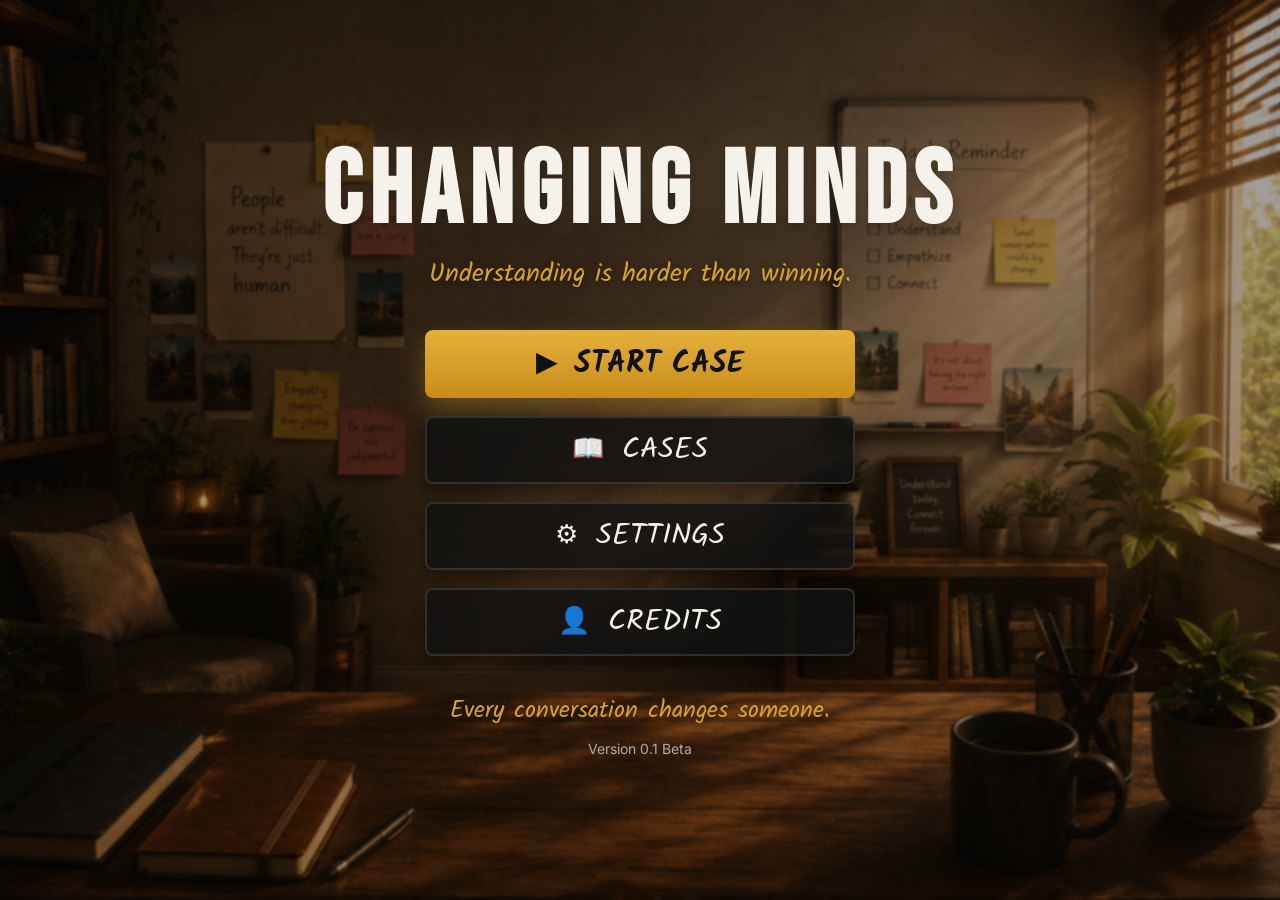
==== commit 5b5838e4: "Rename project to Changing Minds" ====
--- a/frontend/index.html
+++ b/frontend/index.html
@@ -8,7 +8,7 @@
     <meta name="viewport"
           content="width=device-width, initial-scale=1.0">
 
-    <title>Unspoken</title>
+    <title>CHANGING MINDS</title>
 
     <link rel="preconnect"
           href="https://fonts.googleapis.com">
@@ -33,7 +33,7 @@
 
     <header>
 
-        <h1>UNSPOKEN</h1>
+        <h1>CHANGING MINDS</h1>
 
         <p class="tagline">
 
@@ -407,7 +407,7 @@
 
             <p>
 
-                Unspoken uses Google's Gemini AI to power every conversation.
+                CHANGING MINDS uses Google's Gemini AI to power every conversation.
 
                 To keep this prototype free for everyone, you'll use your own Gemini API key instead of ours.
 
@@ -427,7 +427,7 @@
 
                 Your API key is stored only in your browser and is used only to communicate directly with Google's Gemini API.
 
-                Unspoken does not collect, store, or transmit your API key.
+                CHANGING MINDS does not collect, store, or transmit your API key.
 
             </p>
 
@@ -443,7 +443,7 @@
 
             <p>
 
-                We recommend creating a separate free Gemini API key specifically for Unspoken testing.
+                We recommend creating a separate free Gemini API key specifically for CHANGING MINDS testing.
 
                 If you're using a shared computer, you can remove it after you're finished.
 
